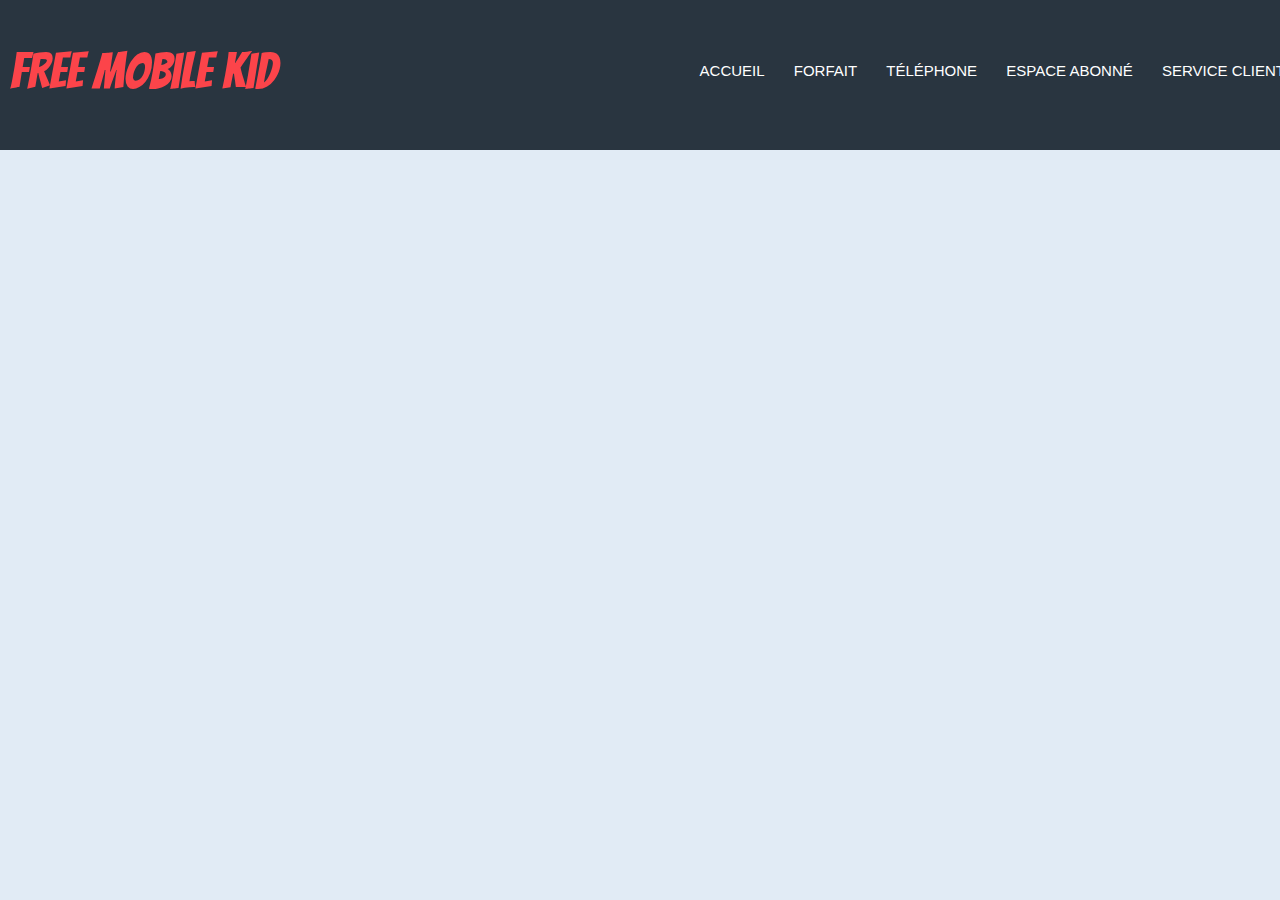
==== index.html @ b1257df6 "DEV HEADER" ====
<!DOCTYPE html>
<html>
    <head> 
        <meta charset="UTF-8"/>
        <link href="https://fonts.googleapis.com/css?family=Bangers&display=swap" rel="stylesheet">
        <link rel="stylesheet" href="style.css">
        <title> Free Mobile Kid </title>
    </head>

    <body> 
        <header>
            <div class="wrapper">
                <a href="index.html"><p class="free">FREE Mobile Kid</p></a>
                <nav>
                    <ul>
                        <li><a href="index.html">Accueil</li></a>
                        <li><a href="forfait.html">Forfait</a></li>
                        <li><a href="telephone.html">Téléphone</a></li>
                        <li><a href="eabonne.html">Espace abonné</a></li>
                        <li><a href="sclient.html">Service client</a></li>
                    </ul>
                </nav>
            </div>
        </header>

        <section> </section>

        <section></section>

        <footer></footer>
    </body>

</html>
---- style.css ----
/* Sources 

Font : 
Bangers : <link href="https://fonts.googleapis.com/css?family=Bangers&display=swap" rel="stylesheet"> 

Color :
Noir : #293540
Vert : #009C84
Gris : #E1EBF5
Blanc : #FFFFFF
Rouge : #FC444A

*/ 

/* --------------------------------------------------------------------------------------------------- Générale --------------------------------------------------------------------------------------------------- */ 
* {
    margin: 0;
    padding: 0;
}
body{
    font-family: Arial, Helvetica, sans-serif;
    font-size: 15px;
    background-color: #E1EBF5;
}
.wrapper {
    width: 1300px;
    margin: 0px auto;
    padding: 0px 10px;
}

a{
    text-decoration: none;
}

ul{
    list-style: none;
}

/* --------------------------------------------------------------------------------------------------- HEADER --------------------------------------------------------------------------------------------------- */ 

header{
    height: 150px;
    background-color: #293540;
}

header .free{
    float: left;
    margin-top: 45px;
}

.free{
    color: #FC444A;
    font-family: 'Bangers', Arial, Helvetica, sans-serif;
    font-size: 50px;
}

header nav{
    float: right;
    margin-top: 57px;
}

header nav a{
    color: #FFFFFF ;
    margin-right: 15px;
    
}

header nav ul li {
    display: inline-block;
    text-transform: uppercase;
    padding: 5px 10px 10px 0;
}

header a:hover{
    background-color: #009C84;
    border-radius: 3px;
    color: #FFFFFF;
}
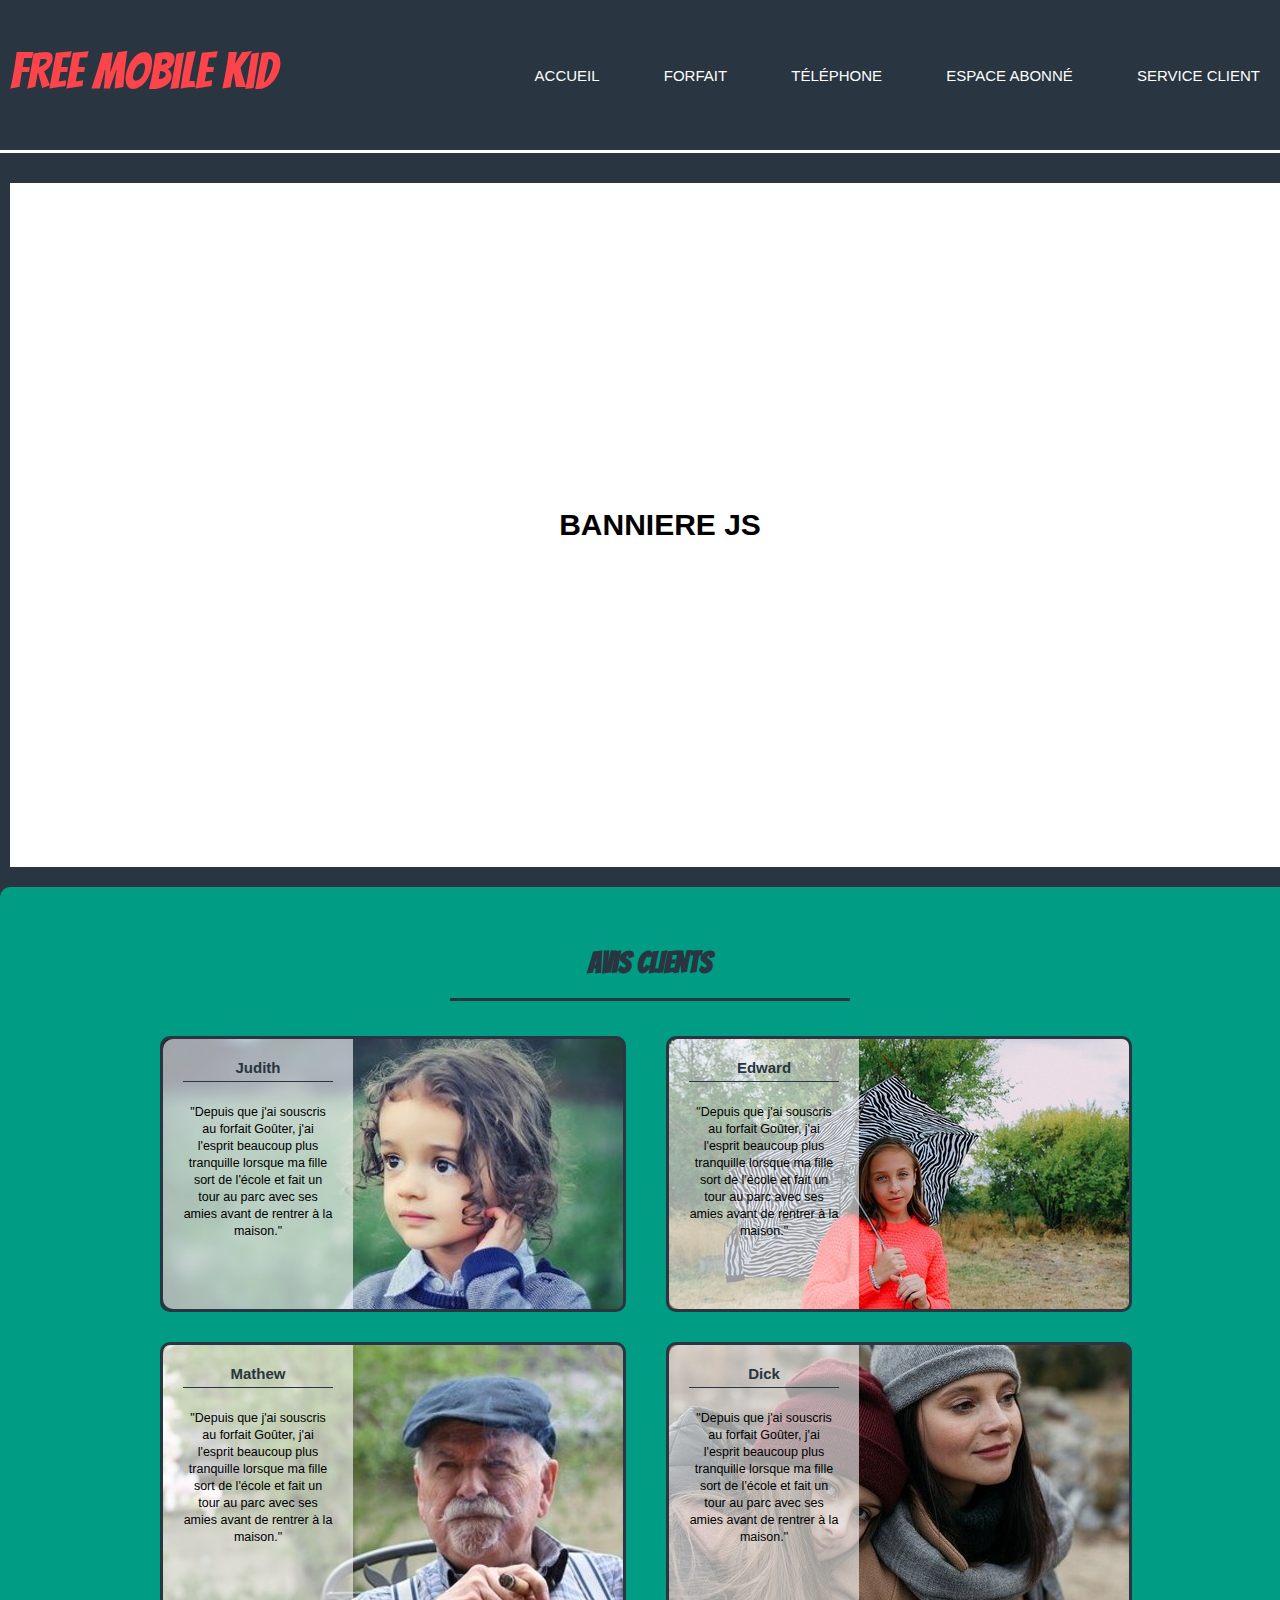
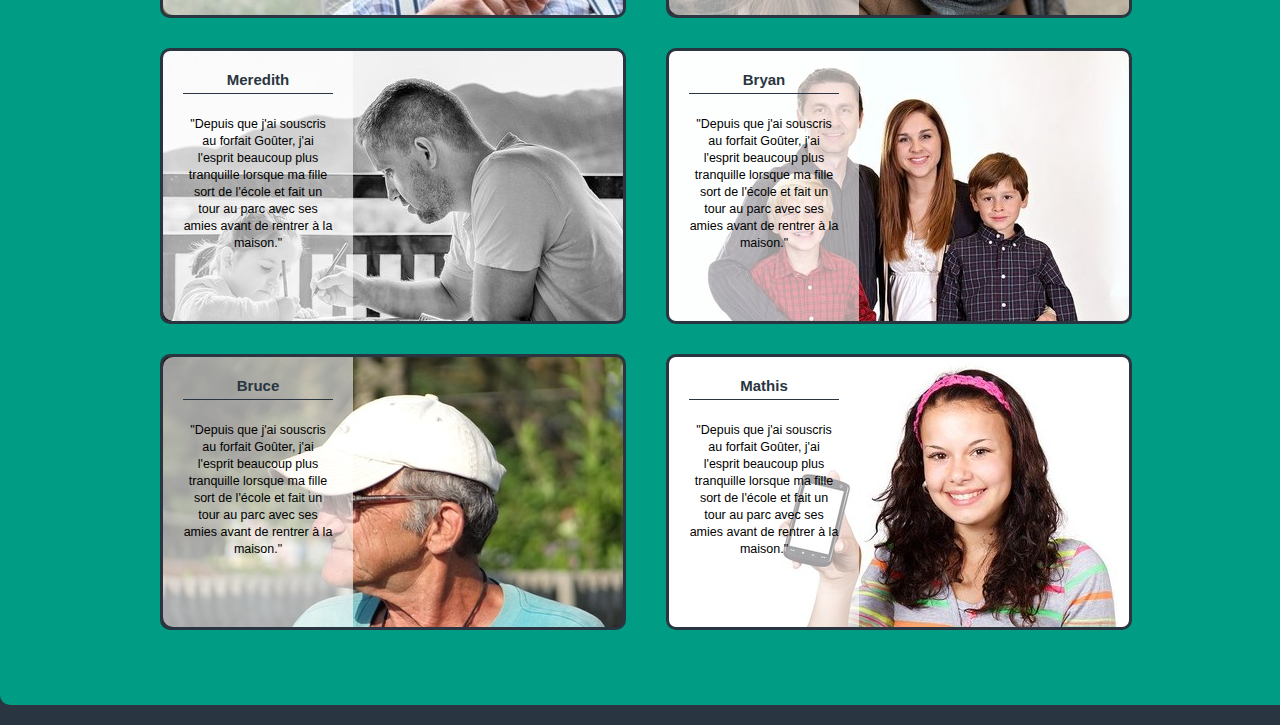
==== commit 6449ed8c: "add banniere + feedback client" ====
--- a/index.html
+++ b/index.html
@@ -23,9 +23,69 @@
             </div>
         </header>
 
-        <section> </section>
+        <section id="bannierejs"> 
+            <div class="wrapper">
+                <div class="bannierejs">
+                    <h1>BANNIERE JS</h1>
+                </div>
+            </div>
+            <div class="clear"></div>
+        </section>
 
-        <section></section>
+        <section id="feedback">
+            <div class="wrapper">
+                <h1>Avis clients</h1>
+                <article class="avis1">
+                    <div class="overlay">   
+                        <h4>Judith</h4>
+                        <p><small>"Depuis que j'ai souscris au forfait Goûter, j'ai l'esprit beaucoup plus tranquille lorsque ma fille sort de l'école et fait un tour au parc avec ses amies avant de rentrer à la maison."</small></p>
+                    </div>
+                </article>
+                <article class="avis2">
+                    <div class="overlay">   
+                        <h4>Edward</h4>
+                        <p><small>"Depuis que j'ai souscris au forfait Goûter, j'ai l'esprit beaucoup plus tranquille lorsque ma fille sort de l'école et fait un tour au parc avec ses amies avant de rentrer à la maison."</small></p>
+                    </div>
+                </article>
+                <article class="avis3">
+                    <div class="overlay">   
+                        <h4>Mathew</h4>
+                        <p><small>"Depuis que j'ai souscris au forfait Goûter, j'ai l'esprit beaucoup plus tranquille lorsque ma fille sort de l'école et fait un tour au parc avec ses amies avant de rentrer à la maison."</small></p>
+                    </div>
+                </article>
+                <article class="avis4">
+                    <div class="overlay">   
+                        <h4>Dick</h4>
+                        <p><small>"Depuis que j'ai souscris au forfait Goûter, j'ai l'esprit beaucoup plus tranquille lorsque ma fille sort de l'école et fait un tour au parc avec ses amies avant de rentrer à la maison."</small></p>
+                    </div>
+                </article>
+                <article class="avis5">
+                    <div class="overlay">   
+                        <h4>Meredith</h4>
+                        <p><small>"Depuis que j'ai souscris au forfait Goûter, j'ai l'esprit beaucoup plus tranquille lorsque ma fille sort de l'école et fait un tour au parc avec ses amies avant de rentrer à la maison."</small></p>
+                    </div>
+                </article>
+                <article class="avis6">
+                    <div class="overlay">   
+                        <h4>Bryan</h4>
+                        <p><small>"Depuis que j'ai souscris au forfait Goûter, j'ai l'esprit beaucoup plus tranquille lorsque ma fille sort de l'école et fait un tour au parc avec ses amies avant de rentrer à la maison."</small></p>
+                    </div>
+                </article>
+                <article class="avis7">
+                    <div class="overlay">   
+                        <h4>Bruce</h4>
+                        <p><small>"Depuis que j'ai souscris au forfait Goûter, j'ai l'esprit beaucoup plus tranquille lorsque ma fille sort de l'école et fait un tour au parc avec ses amies avant de rentrer à la maison."</small></p>
+                    </div>
+                </article>
+                <article class="avis8">
+                    <div class="overlay">   
+                        <h4>Mathis</h4>
+                        <p><small>"Depuis que j'ai souscris au forfait Goûter, j'ai l'esprit beaucoup plus tranquille lorsque ma fille sort de l'école et fait un tour au parc avec ses amies avant de rentrer à la maison."</small></p>
+                    </div>
+                </article>
+                <div class="clear"></div>
+            </div>
+        </section>
 
         <footer></footer>
     </body>
--- a/style.css
+++ b/style.css
@@ -20,7 +20,7 @@
 body{
     font-family: Arial, Helvetica, sans-serif;
     font-size: 15px;
-    background-color: #E1EBF5;
+    background-color: #293540;
 }
 .wrapper {
     width: 1300px;
@@ -36,11 +36,25 @@
     list-style: none;
 }
 
+.clear{
+    clear: both;
+}
+
+h4{
+    color: #293540;
+    border-bottom: 1px solid #293540;
+    padding-bottom: 5px;
+    width: 150px;
+    text-align: center;
+}
+
 /* --------------------------------------------------------------------------------------------------- HEADER --------------------------------------------------------------------------------------------------- */ 
 
 header{
     height: 150px;
     background-color: #293540;
+    border-bottom: 3px solid #FFF;
+    margin-bottom: 30px;
 }
 
 header .free{
@@ -61,18 +75,113 @@
 
 header nav a{
     color: #FFFFFF ;
-    margin-right: 15px;
+    margin-right: 40px;
     
 }
 
 header nav ul li {
     display: inline-block;
     text-transform: uppercase;
-    padding: 5px 10px 10px 0;
+    padding: 10px 10px 10px 10px;
 }
 
 header a:hover{
     background-color: #009C84;
     border-radius: 3px;
     color: #FFFFFF;
+    padding: 10px 0 10px 0;
 }
+
+
+/* --------------------------------------------------------------------------------------------------- Banniere --------------------------------------------------------------------------------------------------- */ 
+
+.bannierejs{
+    background-color:#FFFFFF;
+    text-align: center;
+    padding: 25%;
+}
+
+/* --------------------------------------------------------------------------------------------------- Feedback --------------------------------------------------------------------------------------------------- */ 
+
+#feedback{
+    padding: 20px 0;
+}
+#feedback .wrapper{
+    padding: 60px 0;
+    background-color: #009C84;
+    border-radius: 10px;
+}
+
+#feedback article{
+    width: 460px;
+    height: 270px;
+    float: left;
+    border: 3px solid #293540;
+}
+
+#feedback h1{
+    width: 400px;
+    margin: 0 auto 20px;
+    padding-bottom: 20px;
+    text-align: center;
+    border-bottom: 3px solid #293540;
+    color: #293540;
+    text-transform: uppercase;
+    font-family: 'Bangers', Arial, Helvetica, sans-serif;
+}
+
+.avis1{
+    background-image: url(image/avis1.jpeg);
+    border-radius: 10px;
+    margin: 15px 30px 15px 160px;
+}
+.avis2{
+    background-image: url(image/avis2.jpeg);
+    border-radius: 10px;
+    margin: 15px 30px 15px 10px;
+}
+.avis3{
+    background-image: url(image/avis3.jpeg);
+    border-radius: 10px;
+    margin: 15px 30px 15px 160px;
+}
+.avis4{
+    background-image: url(image/avis4.jpeg);
+    border-radius: 10px;
+    margin: 15px 30px 15px 10px;
+}
+.avis5{
+    background-image: url(image/avis5.jpeg);
+    border-radius: 10px;
+    margin: 15px 30px 15px 160px;
+}
+.avis6{
+    background-image: url(image/avis6.jpeg);
+    border-radius: 10px;
+    margin: 15px 30px 15px 10px;
+}
+.avis7{
+    background-image: url(image/avis7.jpeg);
+    border-radius: 10px;
+    margin: 15px 30px 15px 160px;
+}
+.avis8{
+    background-image: url(image/avis8.jpeg);
+    border-radius: 10px;
+    margin: 15px 30px 15px 10px;
+}
+
+.overlay{
+    background: rgba(255, 255, 255, 0.6);
+    height: 100%;
+    width: 190px;
+    padding: 20px;
+    border-radius: 10px 0 0 10px;
+    text-align: center;
+    box-sizing: border-box;
+}
+
+#feedback p{
+    text-align: center;
+    margin-top: 20px;
+}
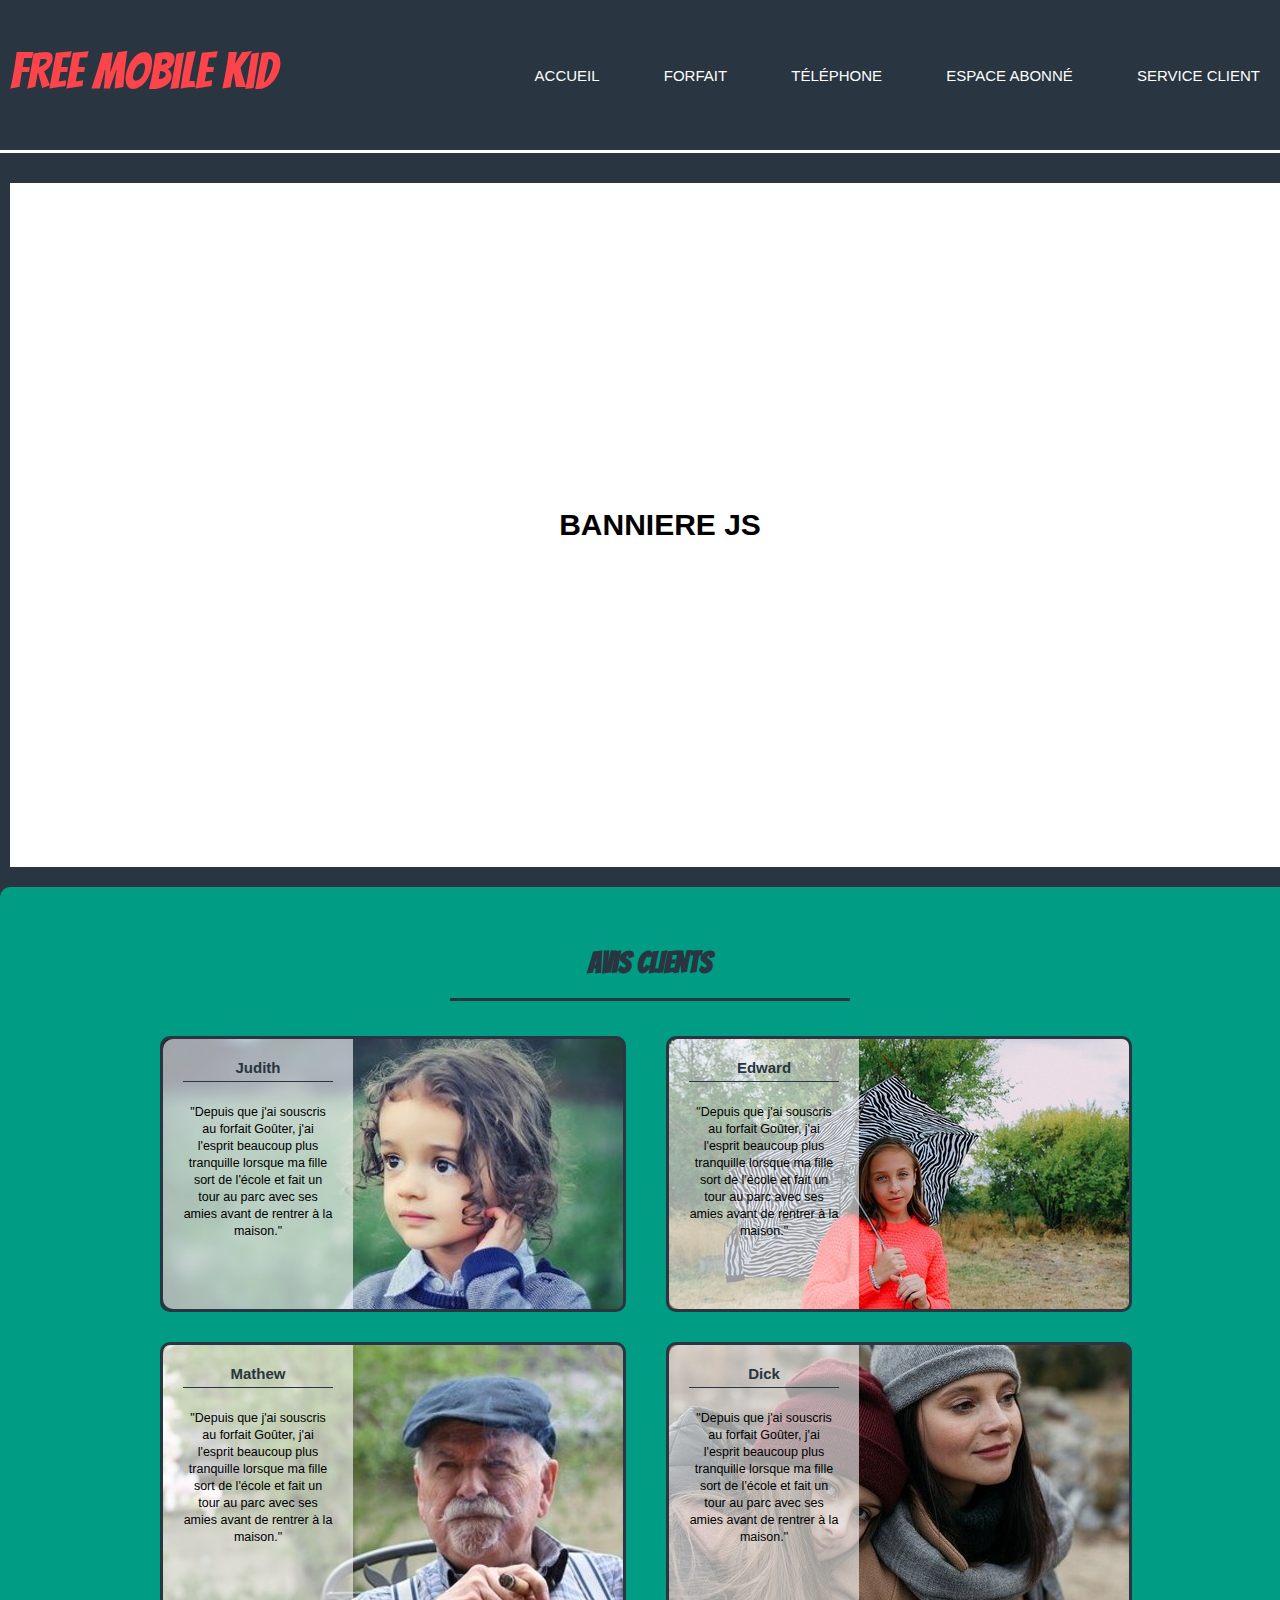
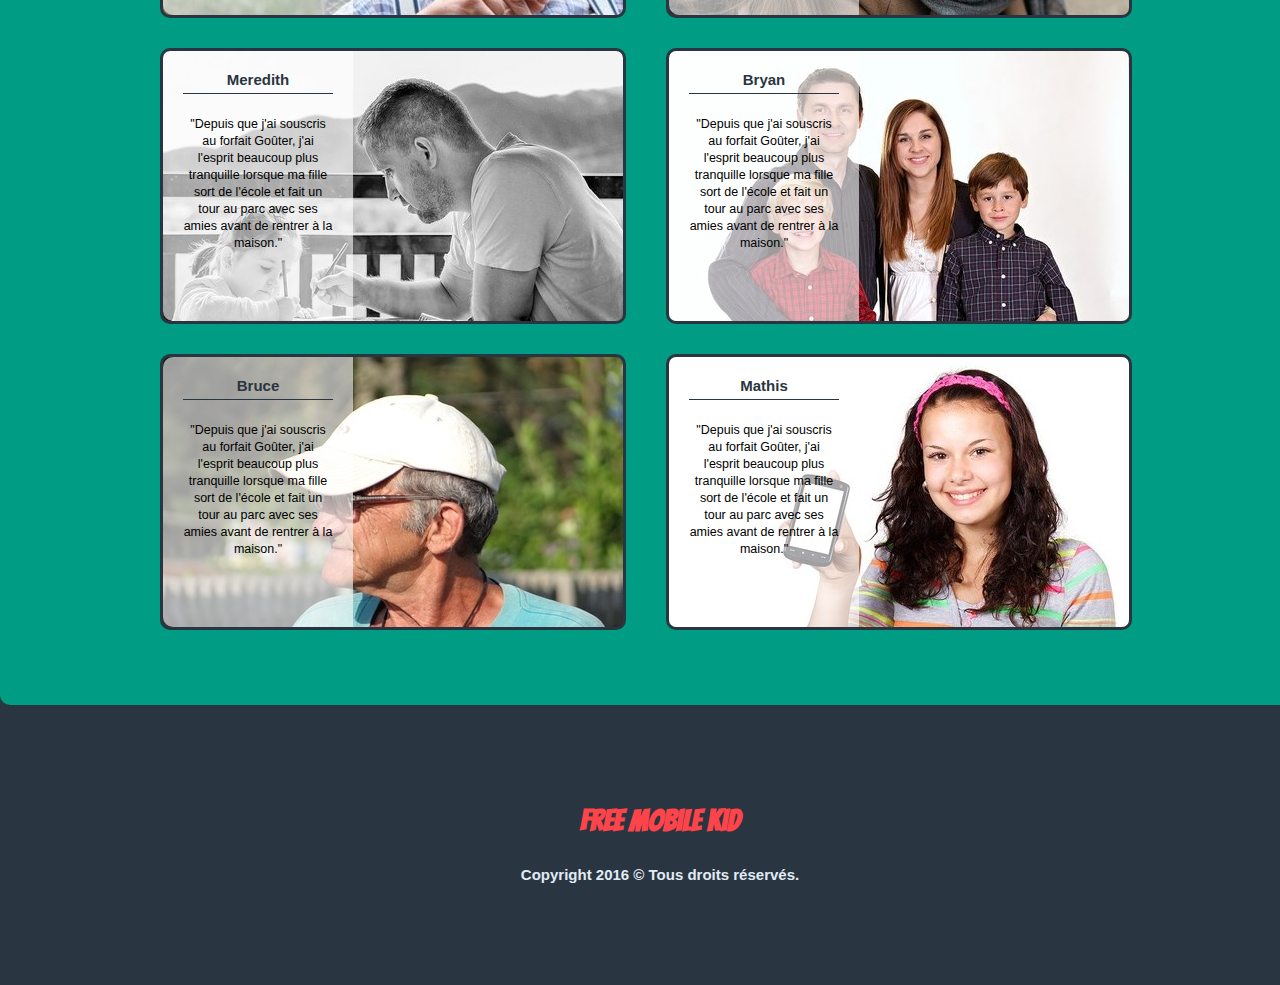
==== commit 160df583: "add banniere" ====
--- a/index.html
+++ b/index.html
@@ -87,7 +87,12 @@
             </div>
         </section>
 
-        <footer></footer>
+        <footer>
+            <div class="wrapper">
+                <h1>Free Mobile Kid</h1>
+                <div class="copyright">Copyright 2016 © Tous droits réservés.</div>
+            </div>
+        </footer>
     </body>
 
 </html>--- a/style.css
+++ b/style.css
@@ -185,3 +185,23 @@
     text-align: center;
     margin-top: 20px;
 }
+
+
+/* --------------------------------------------------------------------------------------------------- Footer --------------------------------------------------------------------------------------------------- */ 
+
+footer{
+    height: 260px;
+}
+footer h1{
+    text-align: center;
+    font-family: 'Bangers', Arial, Helvetica, sans-serif;
+    padding-top: 80px;
+    color: #FC444A;
+}
+
+.copyright{
+    text-align: center;
+    font-weight: bold;
+    padding-top: 30px;
+    color: #E1EBF5;
+}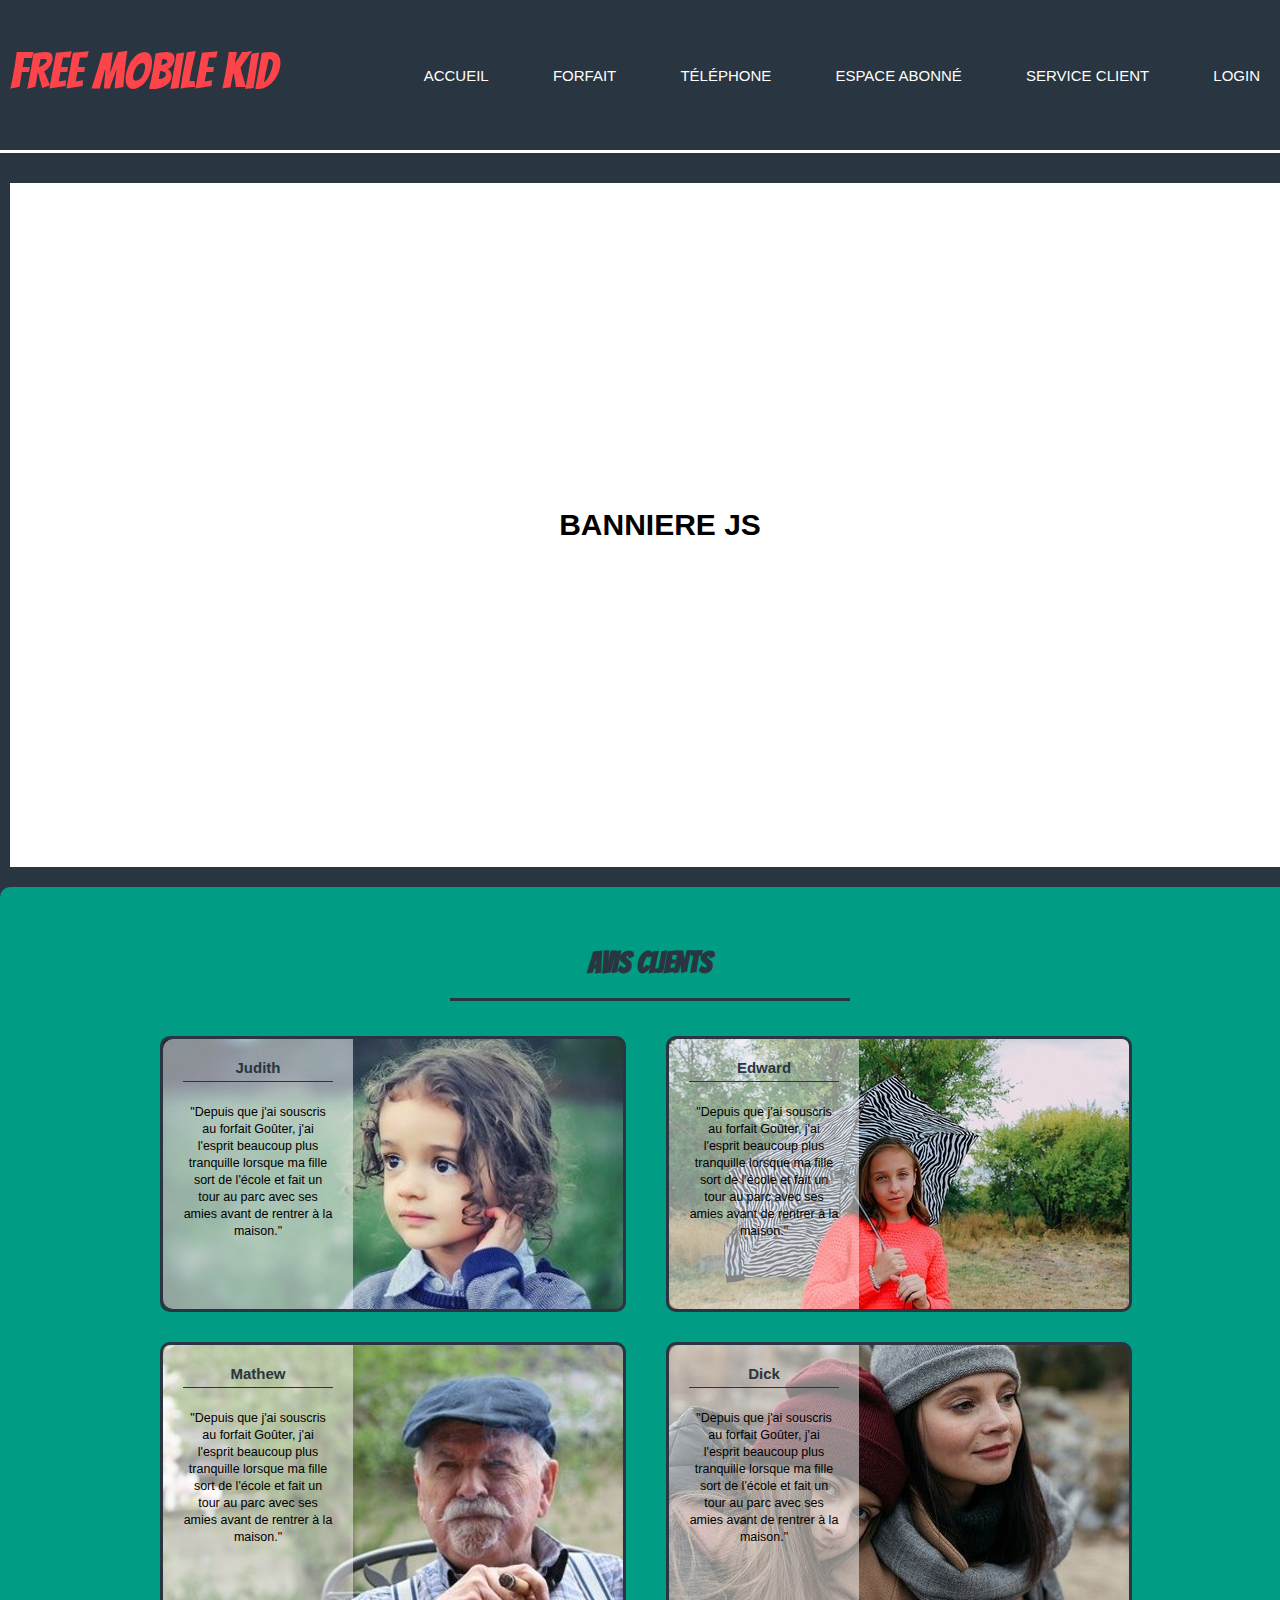
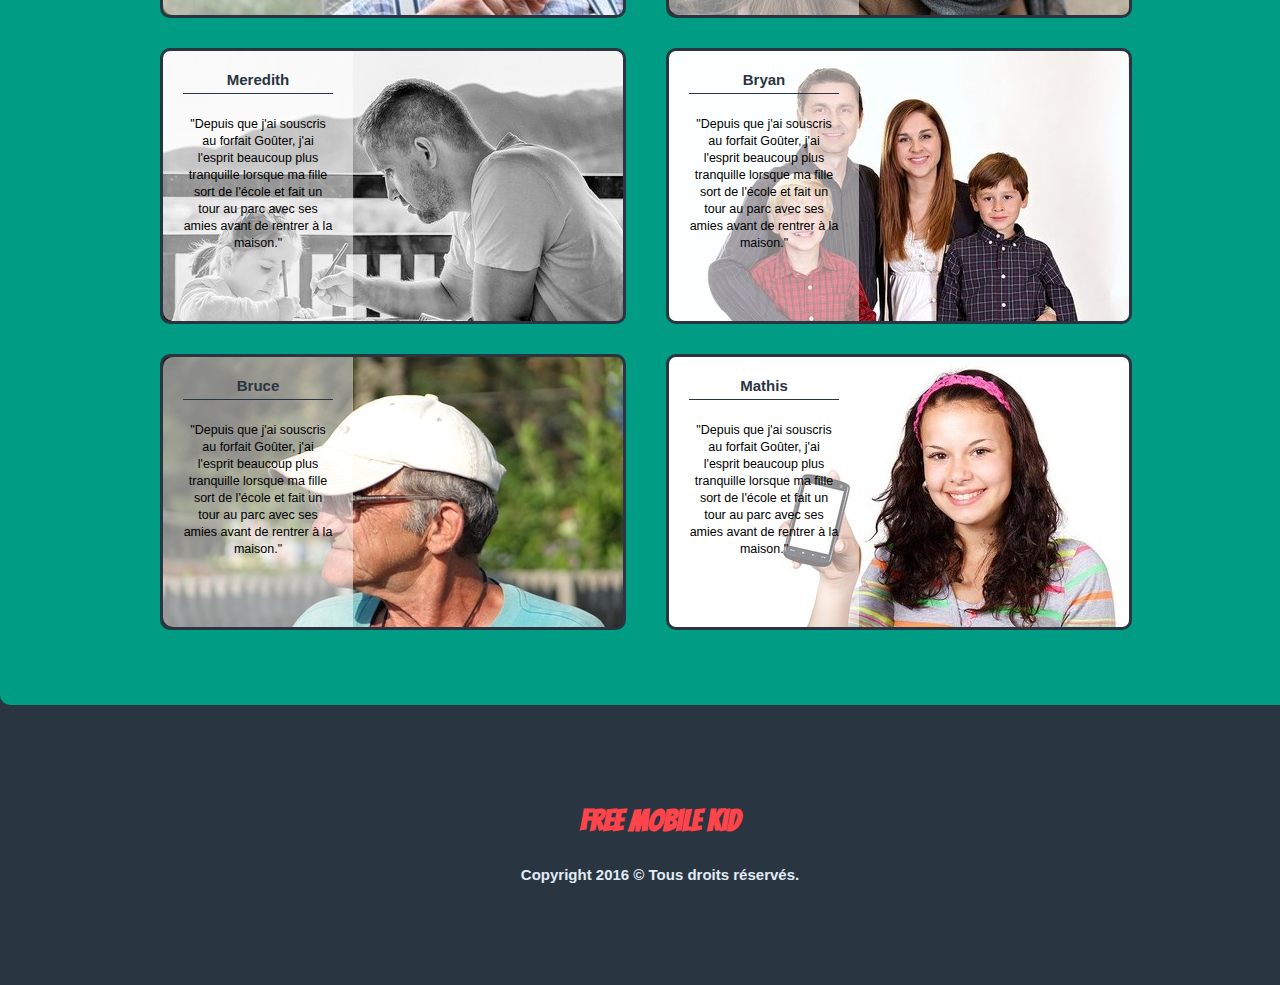
==== commit 77638ed4: "last modif" ====
--- a/index.html
+++ b/index.html
@@ -18,6 +18,7 @@
                         <li><a href="telephone.html">Téléphone</a></li>
                         <li><a href="eabonne.html">Espace abonné</a></li>
                         <li><a href="sclient.html">Service client</a></li>
+                        <li><a href="login.php">login</a></li>
                     </ul>
                 </nav>
             </div>
--- a/style.css
+++ b/style.css
@@ -172,7 +172,7 @@
 }
 
 .overlay{
-    background: rgba(255, 255, 255, 0.6);
+    background: rgba(255, 255, 255, 0.5);
     height: 100%;
     width: 190px;
     padding: 20px;
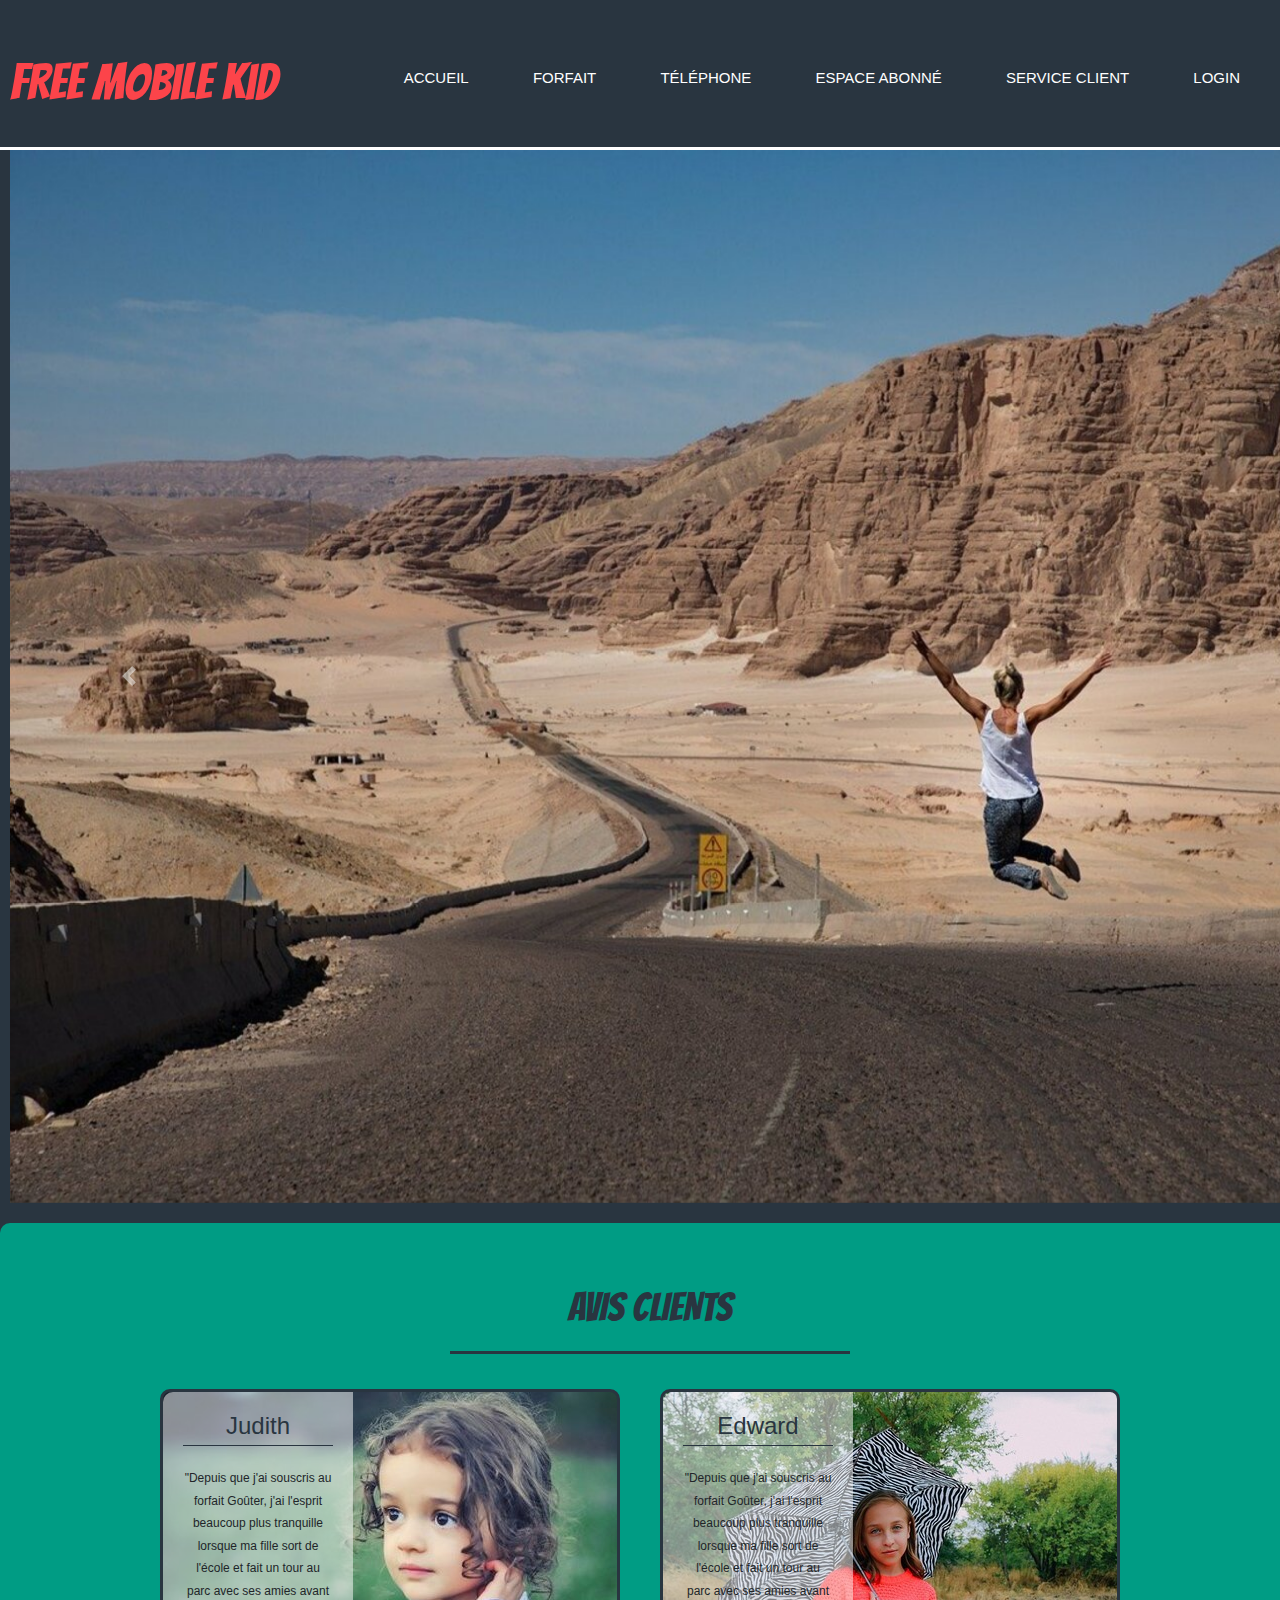
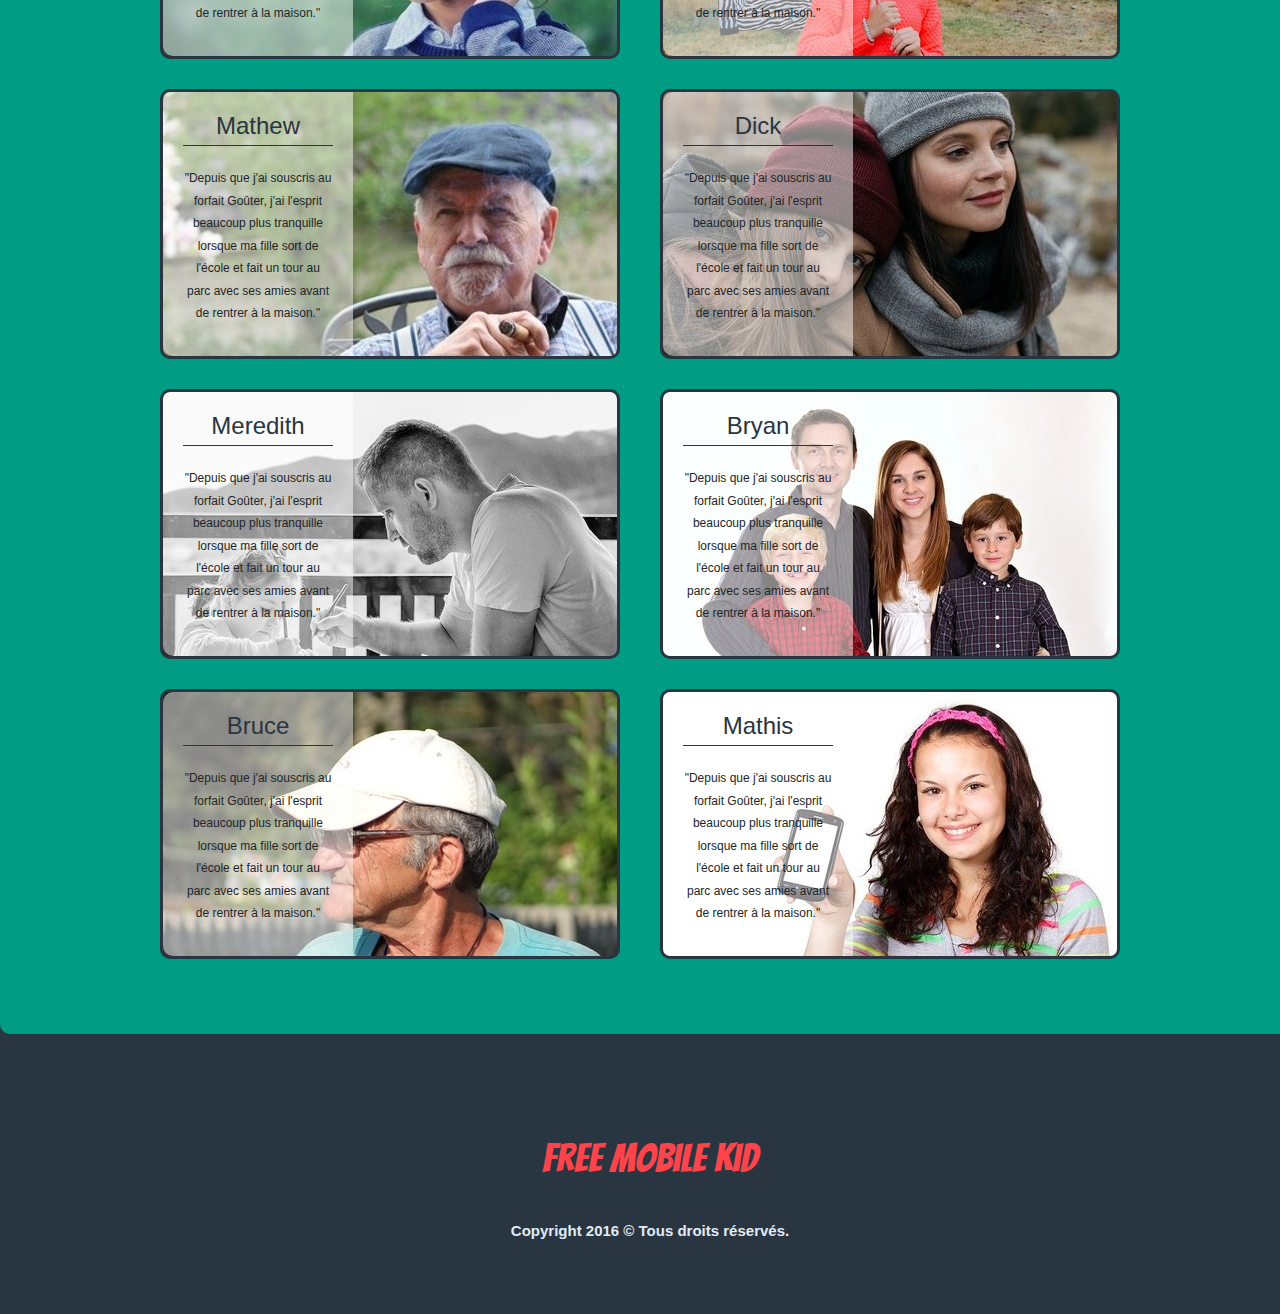
==== commit 0c8b6a77: "clean page" ====
--- a/index.html
+++ b/index.html
@@ -3,6 +3,8 @@
     <head> 
         <meta charset="UTF-8"/>
         <link href="https://fonts.googleapis.com/css?family=Bangers&display=swap" rel="stylesheet">
+        <!-- Bootstrap CSS -->
+        <link rel="stylesheet" href="https://stackpath.bootstrapcdn.com/bootstrap/4.4.1/css/bootstrap.min.css" integrity="sha384-Vkoo8x4CGsO3+Hhxv8T/Q5PaXtkKtu6ug5TOeNV6gBiFeWPGFN9MuhOf23Q9Ifjh" crossorigin="anonymous">
         <link rel="stylesheet" href="style.css">
         <title> Free Mobile Kid </title>
     </head>
@@ -24,14 +26,32 @@
             </div>
         </header>
 
-        <section id="bannierejs"> 
-            <div class="wrapper">
-                <div class="bannierejs">
-                    <h1>BANNIERE JS</h1>
-                </div>
+        <section id="banniere">
+            <div class="wrapper2">
+                <div id="carouselExampleControls" class="carousel slide" data-ride="carousel">
+                    <div class="carousel-inner">
+                        <div class="carousel-item active">
+                            <img src="image/freedom.jpg" class="d-block w-100" alt="...">
+                        </div>
+                        <div class="carousel-item">
+                            <img src="image/fille_iphone.jpeg" class="d-block w-100" alt="...">
+                        </div>
+                        <div class="carousel-item">
+                            <img src="image/garcon_android.jpeg" class="d-block w-100" alt="...">
+                        </div>
+                    </div>
+                    <a class="carousel-control-prev" href="#carouselExampleControls" role="button" data-slide="prev">
+                        <span class="carousel-control-prev-icon" aria-hidden="true"></span>
+                        <span class="sr-only">Previous</span>
+                    </a>
+                    <a class="carousel-control-next" href="#carouselExampleControls" role="button" data-slide="next">
+                        <span class="carousel-control-next-icon" aria-hidden="true"></span>
+                        <span class="sr-only">Next</span>
+                    </a>
+                  </div>
             </div>
-            <div class="clear"></div>
         </section>
+
 
         <section id="feedback">
             <div class="wrapper">
@@ -96,4 +116,10 @@
         </footer>
     </body>
 
+<!-- Optional JavaScript -->
+    <!-- jQuery first, then Popper.js, then Bootstrap JS -->
+    <script src="https://code.jquery.com/jquery-3.4.1.slim.min.js" integrity="sha384-J6qa4849blE2+poT4WnyKhv5vZF5SrPo0iEjwBvKU7imGFAV0wwj1yYfoRSJoZ+n" crossorigin="anonymous"></script>
+    <script src="https://cdn.jsdelivr.net/npm/popper.js@1.16.0/dist/umd/popper.min.js" integrity="sha384-Q6E9RHvbIyZFJoft+2mJbHaEWldlvI9IOYy5n3zV9zzTtmI3UksdQRVvoxMfooAo" crossorigin="anonymous"></script>
+    <script src="https://stackpath.bootstrapcdn.com/bootstrap/4.4.1/js/bootstrap.min.js" integrity="sha384-wfSDF2E50Y2D1uUdj0O3uMBJnjuUD4Ih7YwaYd1iqfktj0Uod8GCExl3Og8ifwB6" crossorigin="anonymous"></script>
+
 </html>--- a/style.css
+++ b/style.css
@@ -27,8 +27,18 @@
     margin: 0px auto;
     padding: 0px 10px;
 }
+.wrapper2 {
+    width: 1600px;
+    /*height: 600px;*/
+    margin: 0px auto;
+    padding: 0px 10px;
+}
 
 a{
+    text-decoration: none;
+}
+
+a:hover{
     text-decoration: none;
 }
 
@@ -54,7 +64,7 @@
     height: 150px;
     background-color: #293540;
     border-bottom: 3px solid #FFF;
-    margin-bottom: 30px;
+    /*margin-bottom: 30px;*/
 }
 
 header .free{
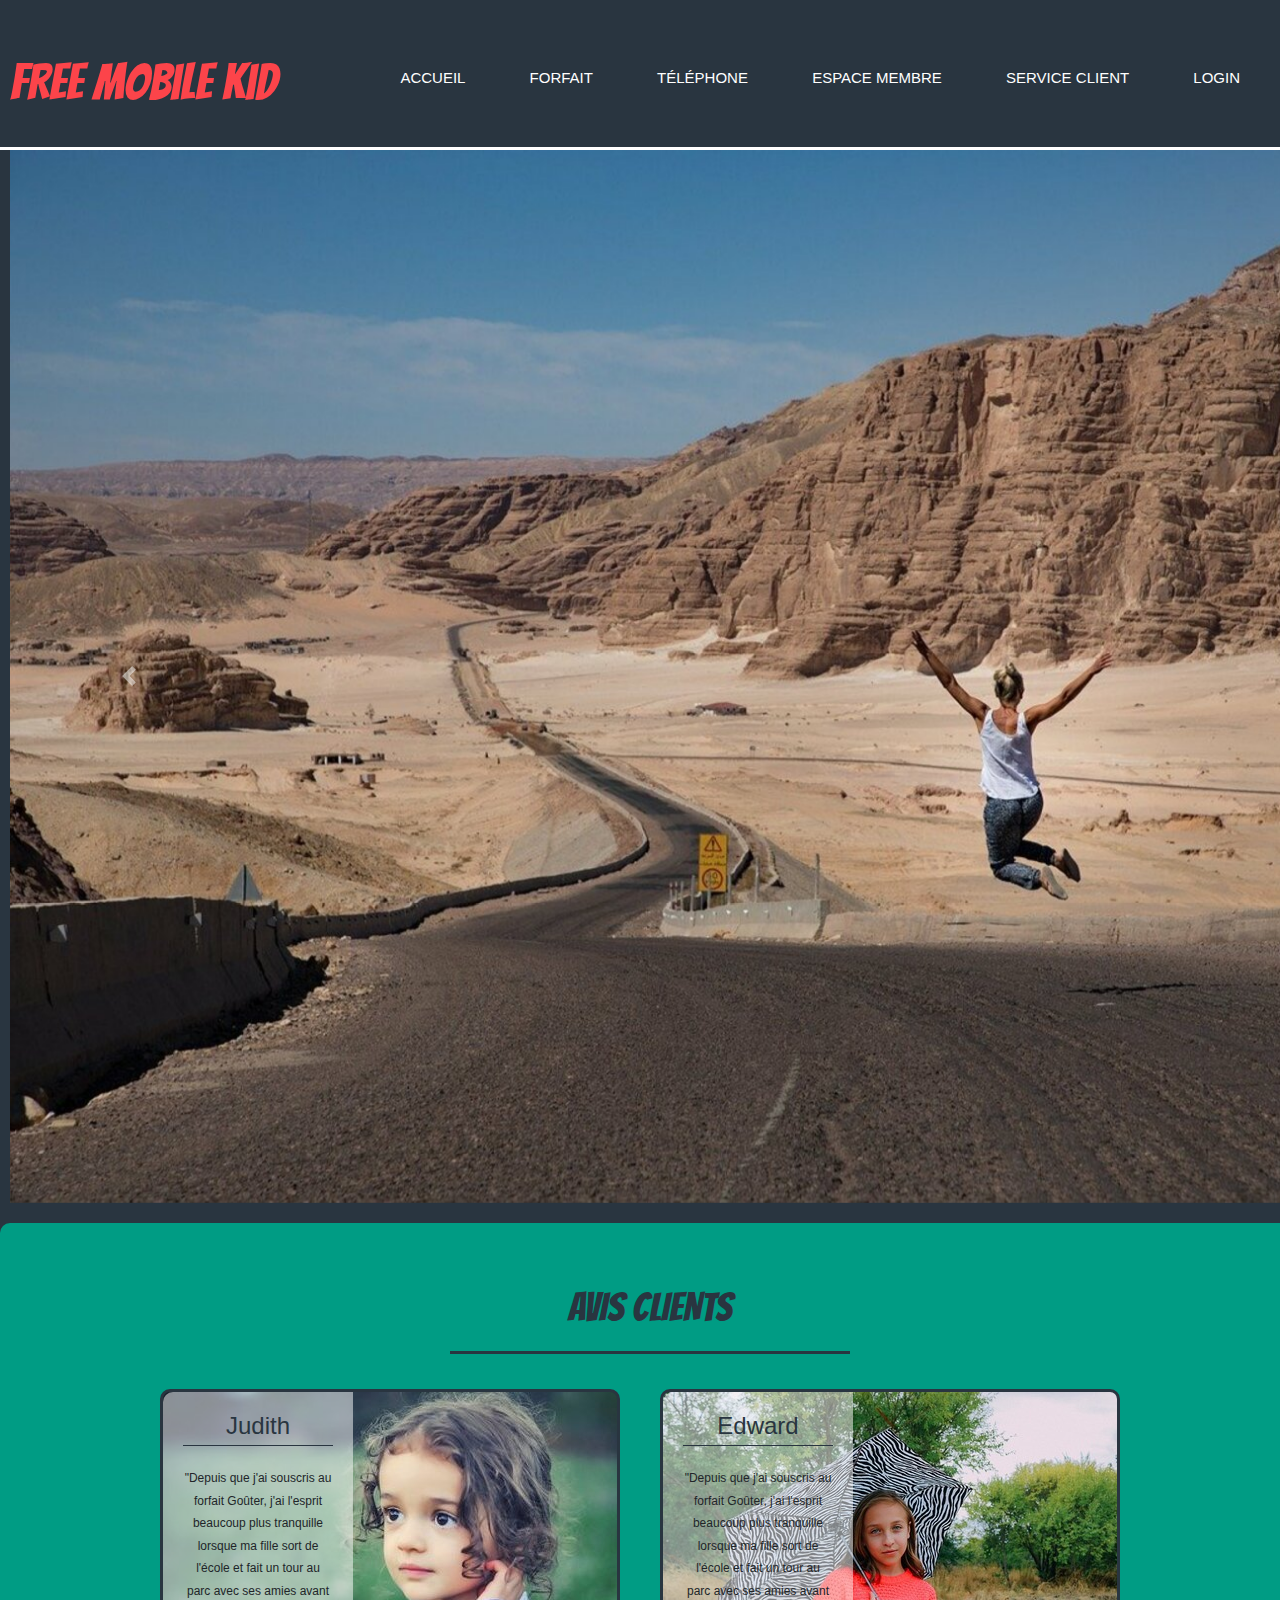
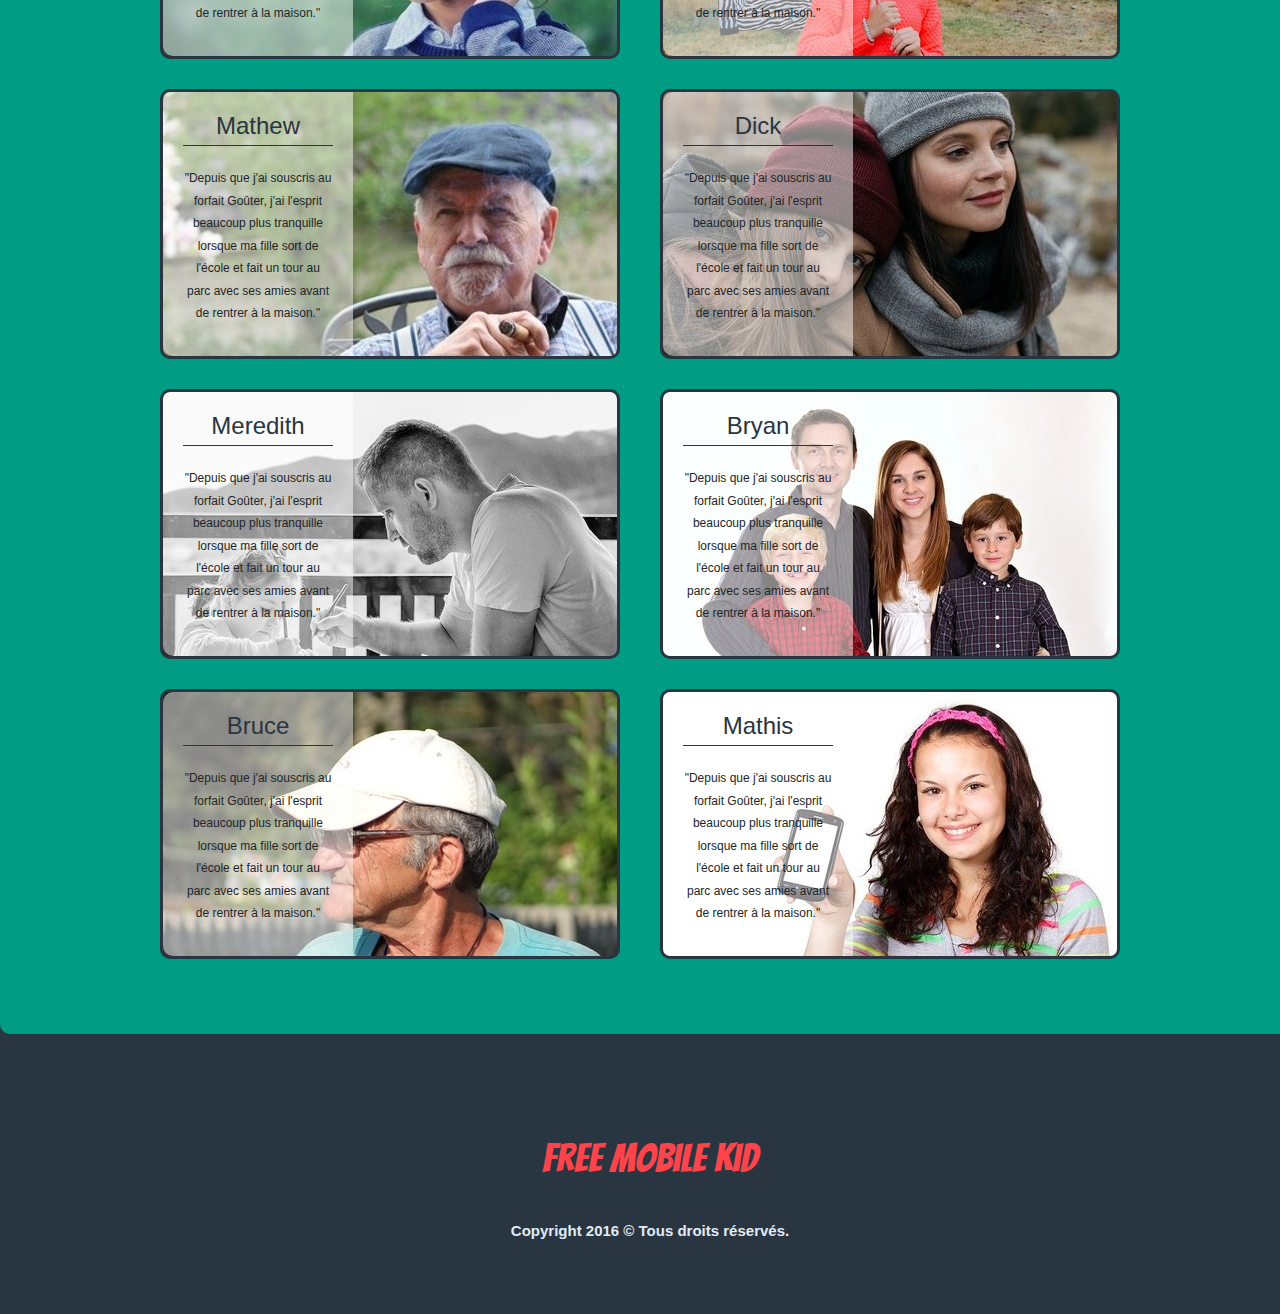
==== commit c9100182: "page espace abonnée modifié" ====
--- a/index.html
+++ b/index.html
@@ -18,9 +18,9 @@
                         <li><a href="index.html">Accueil</li></a>
                         <li><a href="forfait.html">Forfait</a></li>
                         <li><a href="telephone.html">Téléphone</a></li>
-                        <li><a href="eabonne.html">Espace abonné</a></li>
+                        <li><a href="eabonne.html">Espace membre</a></li>
                         <li><a href="sclient.html">Service client</a></li>
-                        <li><a href="login.php">login</a></li>
+                        <li><a href="login.html">login</a></li>
                     </ul>
                 </nav>
             </div>
--- a/style.css
+++ b/style.css
@@ -10,13 +10,15 @@
 Blanc : #FFFFFF
 Rouge : #FC444A
 
-*/ 
+*/
 
 /* --------------------------------------------------------------------------------------------------- Générale --------------------------------------------------------------------------------------------------- */ 
+
 * {
     margin: 0;
     padding: 0;
 }
+
 body{
     font-family: Arial, Helvetica, sans-serif;
     font-size: 15px;
@@ -214,4 +216,89 @@
     font-weight: bold;
     padding-top: 30px;
     color: #E1EBF5;
-}+}
+
+/* --------------------------------------------------------------------------------------------------- Smarpthone --------------------------------------------------------------------------------------------------- */ 
+
+.smartphone{
+margin-top: 20px;
+}
+
+.superpose{
+    margin-right: 100px;
+    margin-bottom: 5px;
+}
+
+.superpose2{
+    margin-right: 5px;
+    margin-bottom: 5px;
+}
+
+.iphone{
+    text-align: center;
+    text-transform: uppercase;
+    color: #FFF;
+    border-bottom: 2px solid #FFF;
+    width: 300px;
+    margin: 0 38% 20px ;
+}
+
+.android{
+    text-align: center;
+    text-transform: uppercase;
+    color: #FFF;
+    border-bottom: 2px solid #FFF;
+    width: 300px;
+    margin: 20px 38% 20px ;
+}
+
+.bann{
+    background: url(image/bannn.jpeg);
+    margin-top: 10px;
+}
+
+/* --------------------------------------------------------------------------------------------------- Formulaire --------------------------------------------------------------------------------------------------- */ 
+
+.wrapper3 {
+    width: 800px;
+    height: 600px;
+    margin: 50px auto;
+    padding: 0px auto ;
+    background-color: #293540;
+    border-radius: 30px;
+    border : 5px solid #FFF; 
+}
+
+.wrapper3 h1{
+    text-align: center;
+    color: #ffffff;
+    padding-top: 30px;
+}
+
+.space{
+    border-top: 2px solid #ffffff;
+    width: 400px;
+    text-align: center;
+    margin: 35px auto;
+}
+
+.formulaire{
+    width: 500px;
+    margin: 90px auto;
+    color: #ffffff;
+    text-align: center;
+}
+
+.btnsubmit{
+    margin: 50px;
+    background-color: #009C84;
+    border: 1px solid #ffffff;
+}
+
+.btnsubmit:hover{
+    background-color: #FC444A;
+    border: 1px solid #ffffff;
+}
+.passwordforget{
+    text-decoration: none;
+}
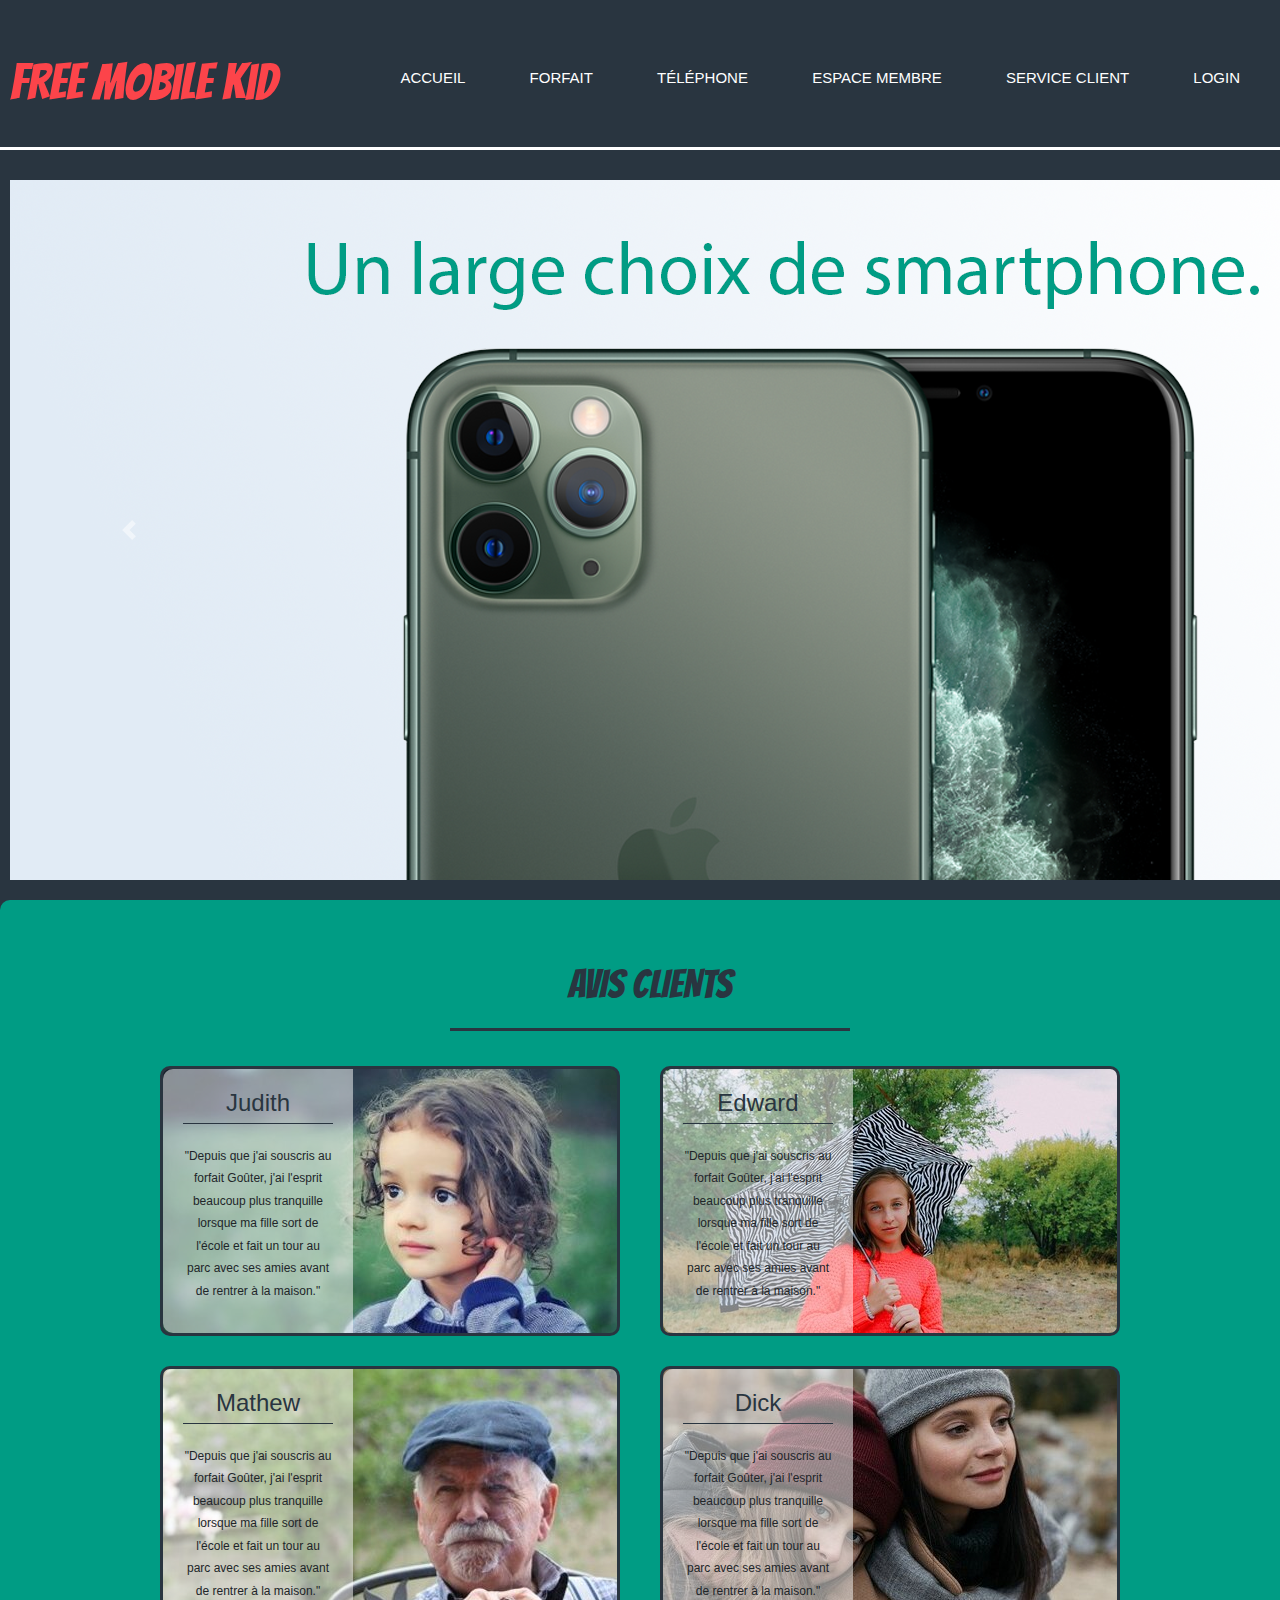
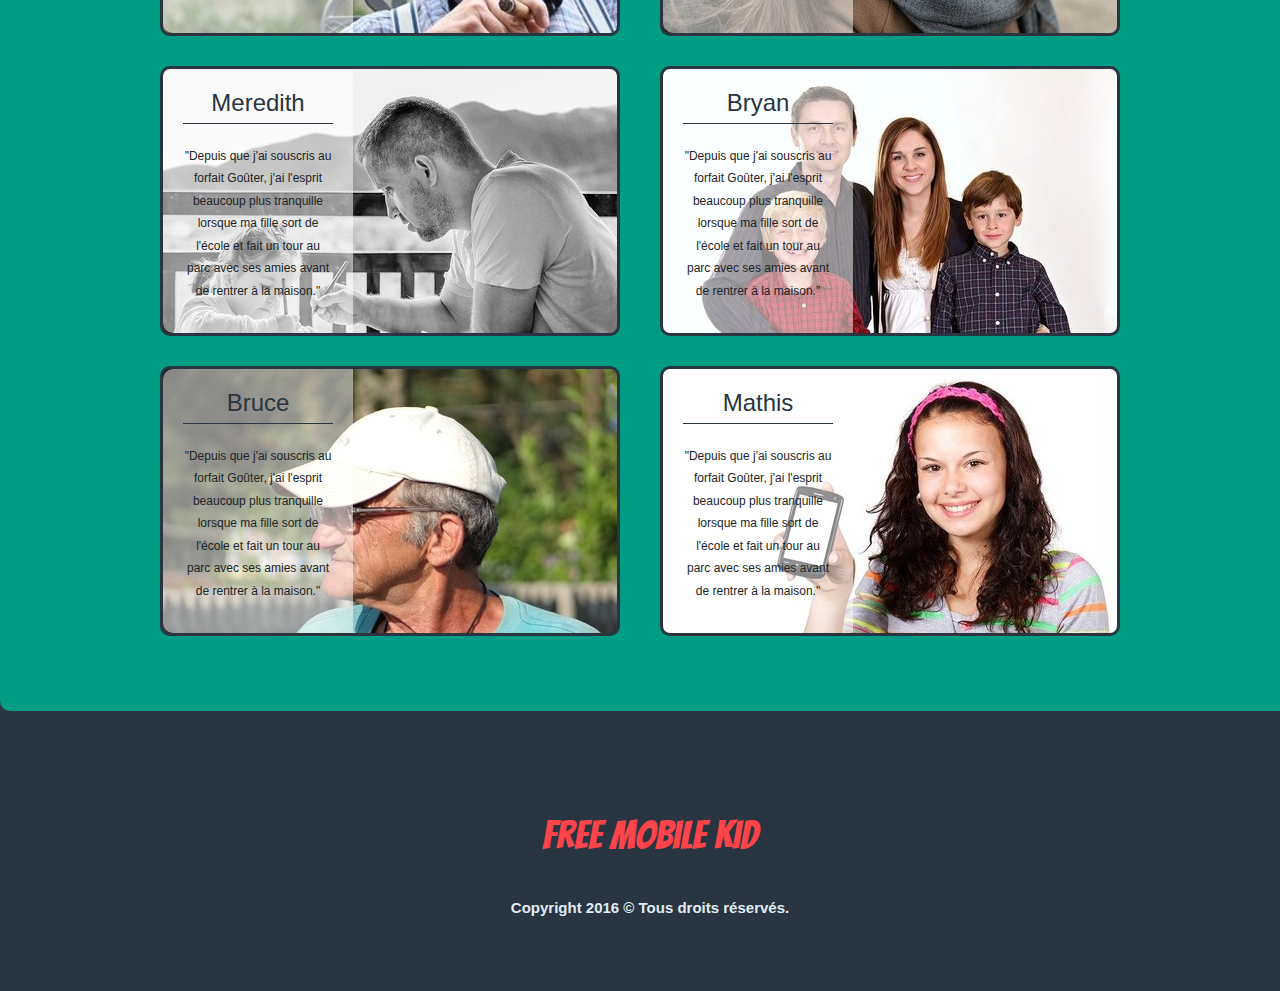
==== commit 2b6e9434: "banniere accueil mise a jour, page de connexion" ====
--- a/index.html
+++ b/index.html
@@ -20,7 +20,7 @@
                         <li><a href="telephone.html">Téléphone</a></li>
                         <li><a href="eabonne.html">Espace membre</a></li>
                         <li><a href="sclient.html">Service client</a></li>
-                        <li><a href="login.html">login</a></li>
+                        <li><a href="login_form.html">login</a></li>
                     </ul>
                 </nav>
             </div>
@@ -31,13 +31,13 @@
                 <div id="carouselExampleControls" class="carousel slide" data-ride="carousel">
                     <div class="carousel-inner">
                         <div class="carousel-item active">
-                            <img src="image/freedom.jpg" class="d-block w-100" alt="...">
+                            <img src="image/banniere_accueil01.png" class="d-block w-100" alt="banniere01">
                         </div>
                         <div class="carousel-item">
-                            <img src="image/fille_iphone.jpeg" class="d-block w-100" alt="...">
+                            <img src="image/banniere_accueil02.png" class="d-block w-100" alt="banniere02">
                         </div>
                         <div class="carousel-item">
-                            <img src="image/garcon_android.jpeg" class="d-block w-100" alt="...">
+                            <img src="image/banniere_accueil03.png" class="d-block w-100" alt="banniere03">
                         </div>
                     </div>
                     <a class="carousel-control-prev" href="#carouselExampleControls" role="button" data-slide="prev">
--- a/style.css
+++ b/style.css
@@ -66,7 +66,7 @@
     height: 150px;
     background-color: #293540;
     border-bottom: 3px solid #FFF;
-    /*margin-bottom: 30px;*/
+    margin-bottom: 30px;
 }
 
 header .free{
@@ -302,3 +302,5 @@
 .passwordforget{
     text-decoration: none;
 }
+
+/* --------------------------------------------------------------------------------------------------- Service Client --------------------------------------------------------------------------------------------------- */ 
